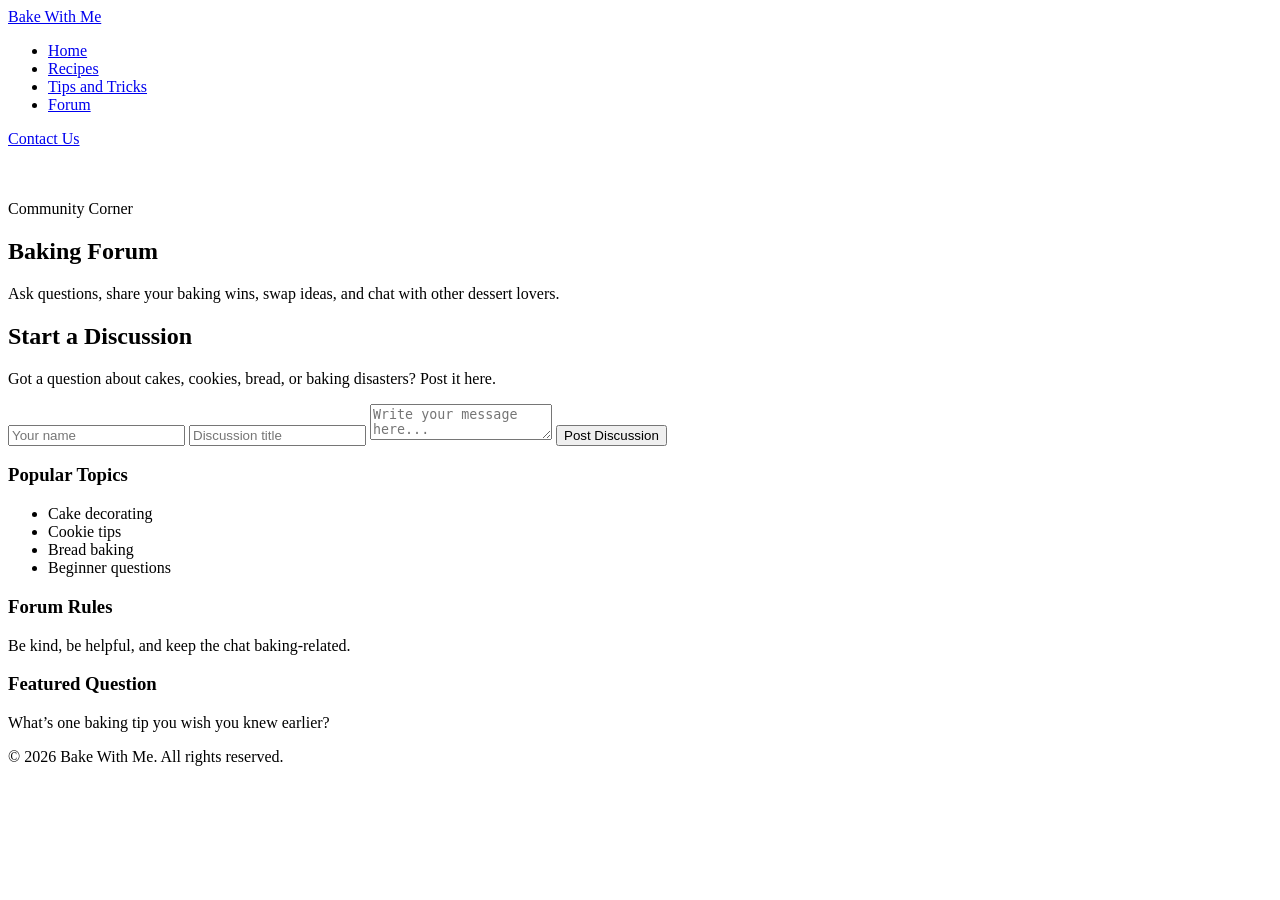
==== forum.html @ 9028d15e "Add files via upload" ====
<!DOCTYPE html>
<html lang="en">

<head>
  <meta charset="UTF-8"/>
  <meta name ="viewport" content="width=device-width, initial-scale=1.0" />
    <link href="https://fonts.googleapis.com/css2?family=Playfair+Display:wght@400;600;800&family=Inter:wght@300;400;500&display=swap" rel="stylesheet">

  <!--SEO-->
  <title>Bake With Me | Forum</title>
  <meta name="description" content="Bake With Me - bakes and deserts made with love. ">

  <link rel="stylesheet" href="css/style.css">
</head>

<body>

  <!--NAVBAR-->
<header>
   <nav class="navbar">
    <div class="nav-left">
      <a href="index.html" class="logo">Bake With Me</a>
    </div>

    <ul class="nav-center">
      <li><a href="index.html">Home</a></li>
      <li><a href="recipes.html">Recipes</a></li>
      <li><a href="tips.html">Tips and Tricks</a></li>
      <li><a href="forum.html">Forum</a></li>
    </ul>

    <div class="nav-right">
      <a href="contact.html" class="nav-btn">Contact Us</a>
    </div>
  </nav>
</header>

<!--Main section-->
<br></br>
<section class="forum-hero">
  <p class="forum-tag">Community Corner</p>
  <h1>Baking Forum</h1>
  <p>
    Ask questions, share your baking wins, swap ideas, and chat with other dessert lovers.
  </p>
</section>

<section class="forum-layout">
  <div class="forum-main">
    <section class="forum-form-card">
      <h2>Start a Discussion</h2>
      <p>Got a question about cakes, cookies, bread, or baking disasters? Post it here.</p>

      <form class="forum-form" id="forumForm">
        <input type="text" id="name" placeholder="Your name" required>
        <input type="text" id="title" placeholder="Discussion title" required>
        <textarea id="message" placeholder="Write your message here..." required></textarea>
        <button type="submit">Post Discussion</button>
      </form>
    </section>
  </div>

  <aside class="forum-sidebar">
    <div class="sidebar-box">
      <h3>Popular Topics</h3>
      <ul>
        <li>Cake decorating</li>
        <li>Cookie tips</li>
        <li>Bread baking</li>
        <li>Beginner questions</li>
      </ul>
    </div>

    <div class="sidebar-box">
      <h3>Forum Rules</h3>
      <p>Be kind, be helpful, and keep the chat baking-related.</p>
    </div>

    <div class="sidebar-box">
      <h3>Featured Question</h3>
      <p>What’s one baking tip you wish you knew earlier?</p>
    </div>
  </aside>
</section>

  <footer class="site-footer">
    <p>&copy; 2026 Bake With Me. All rights reserved.</p>
  </footer>
<script src="js/script.js"></script>
</body>
</html>
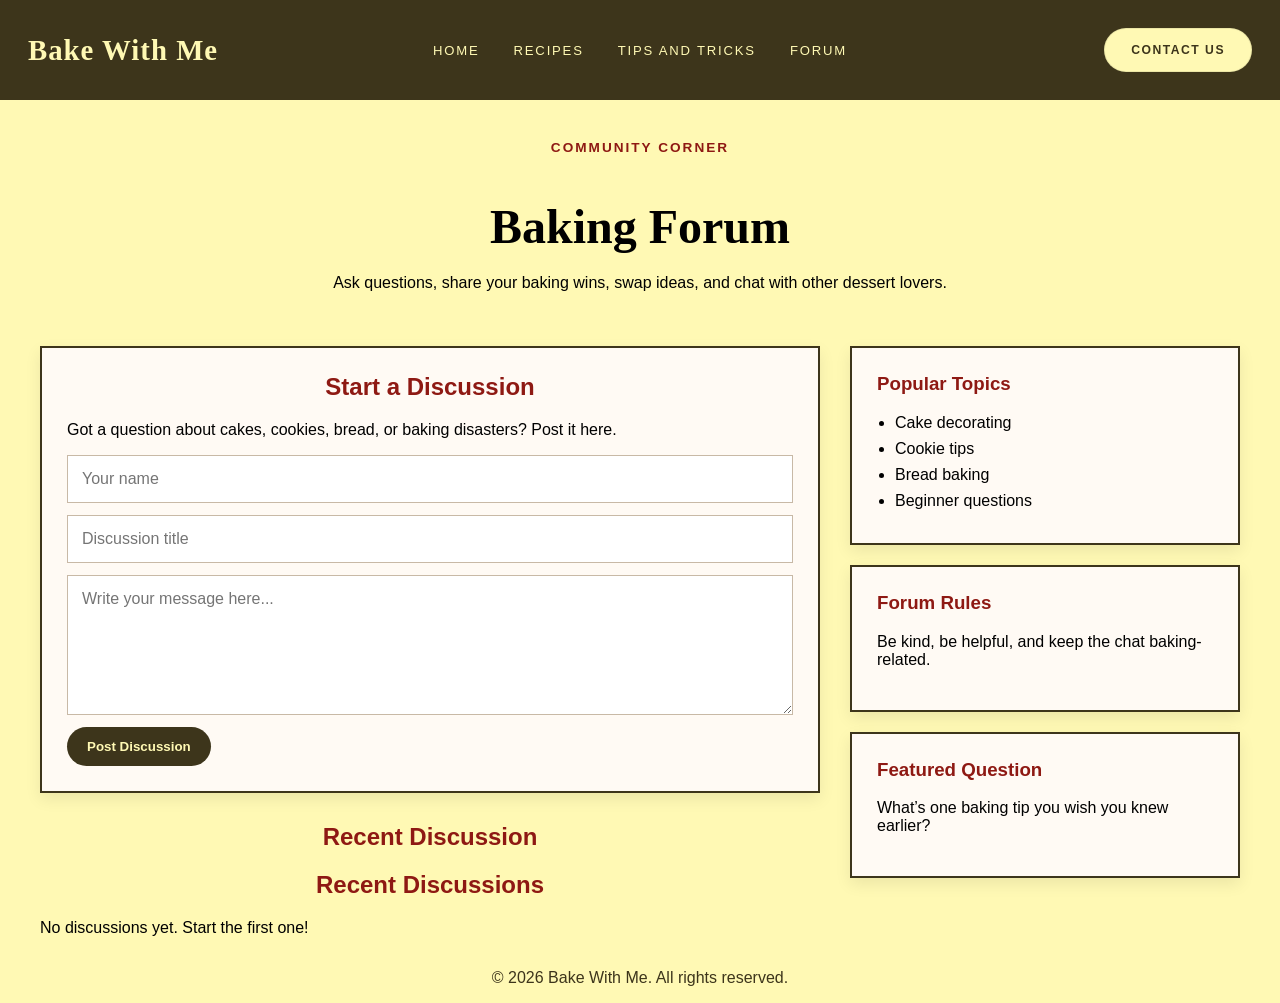
==== commit 5a67a08d: "Add files via upload" ====
--- a/forum.html
+++ b/forum.html
@@ -58,6 +58,10 @@
         <button type="submit">Post Discussion</button>
       </form>
     </section>
+    <section class="forum-posts">
+      <h2>Recent Discussion</h2>
+      <div id="posts"></div>
+    </section>
   </div>
 
   <aside class="forum-sidebar">
--- a/css/style.css
+++ b/css/style.css
@@ -0,0 +1,955 @@
+* {
+  box-sizing: border-box;
+}
+
+body {
+  margin: 0;
+  font-family: Arial, sans-serif; "Apple Color Emoji", "Segoe UI Emoji"; 
+  background: #FFF9B4;
+}
+
+.site-header{
+  width: 100%;
+  background: #3D351B;
+  border-bottom: 1px solid rgba(0, 0, 0, 0.05);
+}
+
+.navbar{
+  width: 100%;
+  height: 100px;
+  display: grid;
+  grid-template-columns: 1fr auto 1fr;
+  align-items: center;
+  padding: 0 28px;
+  background: #3D351B;
+}
+
+.nav-left {
+  display: flex;
+  align-items: center;
+  justify-self: start;
+}
+
+/*Nav-bar links*/
+.nav-center a:hover{
+  color: #FFF9B4;
+  opacity: 1;
+}
+
+/* Button hover */
+.nav-btn {
+  background: #FFF9B4;
+  color: #3D351B;
+}
+
+/*logo*/
+.logo {
+  font-family: 'Playfair Display', serif;
+  font-size: 1.8rem;
+  font-weight: 700;
+  color: #FFF9B4;
+  text-decoration: none;
+  letter-spacing: 1px;
+}
+
+/* centered links */
+.nav-center {
+  list-style: none;
+  display: flex;
+  align-items: center;
+  justify-content: center;
+  gap: 34px;
+  margin: 0;
+  padding: 0;
+}
+
+.nav-center a {
+  text-decoration: none;
+  color: #FFF9B4;
+  font-size: 0.82rem;
+  text-transform: uppercase;
+  letter-spacing: 1.8px;
+  font-weight: 500;
+}
+
+.nav-center a:hover {
+  opacity: 1;
+  color: #D79F90;
+}
+
+/* right button */
+.nav-right {
+  display: flex;
+  justify-self: end;
+  align-items: center;
+}
+
+.nav-btn {
+  text-decoration: none;
+  background: #FFF9B4;
+  color: #3D351B;
+  padding: 14px 26px;
+  font-size: 0.76rem;
+  text-transform: uppercase;
+  letter-spacing: 1.5px;
+  font-weight: 600;
+  border: 1px solid rgba(0, 0, 0, 0.08);
+  transition: 0.3s ease;
+  border-radius: 25px;
+}
+
+.nav-btn:hover {
+  background: #D79F90;
+  transform: translateY(-1px);
+  color: #3D351B;
+}
+
+
+
+/*Carousel*/
+.carousel {
+  position: relative;
+  height: 500px;
+  overflow: hidden;
+}
+
+.slide {
+  width: 100%;
+  height: 500px;
+  object-fit: cover;
+  display: none;
+}
+
+.slide.active {
+  display: block;
+}
+
+.hero-text {
+  position: absolute;
+  top: 40%;
+  left: 50%;
+  transform: translate(-50%, -50%);
+  text-align: center;
+  color: white;
+}
+
+.hero-text h2 {
+  font-size: 3rem;
+  font-family: 'Playfair Display', serif;  /* elegant bakery style */
+  font-weight: 600;
+  letter-spacing: 1px;
+  color: white;
+}
+
+/*search section*/
+.below-carousel {
+  display: grid;
+  grid-template-columns: 2fr 1fr;
+  width: 100%;
+  align-items: start;
+}
+
+.left-column {
+  display: flex;
+  flex-direction: column;
+}
+
+.search-plaid h2 {
+  color: #4f6b46 !important;
+}
+
+.plaid-section {
+background-color: #fff6f8;
+background-image:
+repeating-linear-gradient(
+0deg,
+rgba(210, 150, 150, 0.2) 0px,
+rgba(210, 150, 150, 0.2) 6px,
+transparent 6px,
+transparent 30px
+),
+repeating-linear-gradient(
+90deg,
+rgba(210, 150, 150, 0.2) 0px,
+rgba(210, 150, 150, 0.2) 6px,
+transparent 6px,
+transparent 30px
+);
+}
+
+.search-plaid {
+  padding: 70px 20px;
+  text-align: center;
+}
+
+.search-plaid h2 {
+  margin-bottom: 25px;
+}
+
+.search-box {
+  display: flex;
+  justify-content: center;
+  align-items: center;
+  gap: 10px;
+}
+
+.search-box input {
+  width: 400px;
+  max-width: 100%;
+  padding: 14px;
+  border: none;
+  border-radius: 25px;
+}
+
+.search-box button {
+  padding: 14px 22px;
+  border: none;
+  border-radius: 25px;
+  background: #3D351B;
+  color: white;
+  font-weight: 600;
+}
+
+#homeRecipeResults {
+  margin-top: 25px;
+  display: grid;
+  grid-template-columns: repeat(auto-fit, minmax(180px, 1fr));
+  gap: 20px;
+  max-width: 900px;
+  margin-left: auto;
+  margin-right: auto;
+}
+
+.home-recipe-card {
+  background: #fffaf4;
+  border: 2px solid #8E1913;
+  padding: 12px;
+  text-align: center;
+  box-shadow: 0 4px 12px rgba(0, 0, 0, 0.08);
+}
+
+.home-recipe-card img {
+  width: 100%;
+  height: 180px;
+  object-fit: cover;
+  display: block;
+  margin-bottom: 10px;
+}
+
+.home-recipe-card h3 {
+  margin: 0;
+  font-size: 1rem;
+  color: #3D351B;
+}
+
+
+.about-conatainer {
+  text-align: center;
+  padding: 70px 40px;
+  border:10px solid #8E1913;
+}
+
+.about-conatainer h2 {
+  color: #4f6b46;
+  margin-bottom: 20px;
+}
+
+.about-conatainer p {
+  color:  #3D351B;
+  max-width: 700px;
+  margin: 0 auto;
+  line-height: 1.8;
+  font-size: 1.05rem;
+}
+
+.about-conatainer p {
+  font-family: 'Poppins', sans-serif;
+  font-size: 1.05rem;
+  line-height: 1.8;   /* THIS is what makes it look clean */
+  letter-spacing: 0.3px;
+} 
+
+.about-conatainer{
+  max-width: 800px;
+  margin: 60px auto;
+  padding: 40px;
+
+  background: url("../images/paper-texture.jpg");
+  background-size: cover;
+  background-repeat:no-repeat;
+
+  border-radius: 0;
+  box-shadow:  0 4px 15px rgba(0,0,0,0.1);
+}
+
+.favourites-side {
+  background: #3D351B;
+  color: white;
+  display: flex;
+  flex-direction: column;
+  align-items: center;
+  text-align: center;
+  padding: 40px 20px;
+}
+
+.favourites-side h3 {
+  margin-bottom: 20px;
+}
+
+.favourites-side img {
+  width: 160px !important;
+  height: 160px !important;
+  object-fit: cover !important;
+  border-radius: 12px;
+  margin: 15px auto;
+  display: block;
+}
+
+.favourites-side h4 {
+  margin: 10px 0 5px;
+}
+
+.author {
+  color: #e6dcd0;
+  margin-bottom: 15px;
+}
+
+.recipe-btn {
+  display: inline-block;
+  padding: 12px 20px;
+  background: #D79F90;
+  color: #3D351B;
+  text-decoration: none;
+  border-radius: 25px;
+  font-weight: bold;
+  margin-bottom: 30px;
+}
+
+/*RECIPE PAGE.RECIPES*/
+
+.recipes-layout {
+  display: grid;
+  grid-template-columns: 320px minmax(0,1fr); 
+  gap: 40px;
+  max-width: 1200px;
+  margin: 0 auto;
+  padding: 40px;
+  align-items: start;
+}
+
+.recipes-main {
+  width: 100%;
+  padding: 0;
+  max-width: 800px;
+  margin: 0 auto;
+}
+
+.recipes-title {
+  text-align: center;
+  font-family: 'Playfair Display', serif;
+  color:  #3D351B;
+  font-size: 3rem;
+  margin-bottom: 40px;
+}
+
+.recipe-entry {
+  display: block;
+  width: 100%;
+  margin: 0 0 40px 0;
+  background: #fffaf4;
+  border: 3px solid #8E1913;
+  border-radius: 0;
+  overflow: hidden;
+  box-shadow: 0 8px 20px rgba(0,0,0,0.08);
+}
+
+.recipe-image {
+  width: 100%;
+  height: 320px;
+  object-fit: cover;
+  display: block;
+}
+
+.recipe-content {
+  padding: 28px;
+}
+
+.recipe-header {
+  display: flex;
+  justify-content: space-between;
+  align-items: center;
+  gap: 20px;
+  flex-wrap: wrap;
+}
+
+.recipe-header h2 {
+  margin: 0;
+  color: #8E1913;
+  font-size: 1.8rem;
+}
+
+.recipe-content h3 {
+  margin-top: 10px;
+  margin-bottom: 25px;
+  color: #3d351b;
+  font-family: 'Playfair Display', serif;
+  font-size: 2rem;
+}
+
+.recipe-columns {
+  display: flex;
+  flex-direction: column;
+  gap: 20px;
+}
+
+.recipe-box {
+  background: #fdf2f0;
+  border: 2px solid #8E1913;
+  border-radius: 0;
+  padding: 20px;
+  width: 100%;
+}
+
+.recipe-box h4 {
+  margin-top: 0;
+  margin-bottom: 15px;
+  color: #8E1913;
+  font-size: 1.2rem;
+}
+
+.recipe-box ul,
+.recipe-box ol {
+  margin: 0;
+  padding-left: 20px;
+  line-height: 1.8;
+  color: #2f2618;
+}
+
+.recipe-link {
+  display: inline-block;
+  background: #3d351b;
+  color: #fff9b4;
+  text-decoration: none;
+  padding: 12px 18px;
+  border-radius: 999px;
+  transition: 0.3s ease;
+  font-weight: 600;
+}
+
+.recipe-link:hover,
+.nav-btn:hover,
+.search-box button:hover {
+  background: #8E1913;
+  color: white;
+}
+
+@media (max-width: 900px) {
+  .recipes-layout {
+    grid-template-columns: 1fr;
+  }
+
+  .recipe-image {
+    height: 220px;
+  }
+
+  .recipe-content h3 {
+    font-size: 1.6rem;
+  }
+}
+
+
+/* left side bar RECIPES */
+.recipes-sidebar {
+  background: #3D351B;
+  color: white;
+  padding: 80px 20px 30px;
+  border-radius: 0;
+  text-align: center;
+  position: static;
+  top: 40px;
+  height: fit-content;
+}
+
+#bakeImage{
+  width: 200px;
+  height: 200px;
+  object-fit: cover;
+}
+
+.recipes-sidebar h2 {
+  margin-bottom: 20px;
+  margin-top: 40px;
+}
+
+.recipes-sidebar img {
+  width: 100%;
+  border-radius: 0;
+  margin-bottom: 15px;
+}
+
+#randomBtn {
+  margin-top: 20px;
+  padding: 12px 18px;
+  border: none;
+  border-radius: 0;
+  background: #fff9b4;
+  color: #3D351B;
+  font-weight: bold;
+  cursor: pointer;
+}
+
+#randomBtn:hover {
+  background: #D79F90;
+  color: white;
+}
+
+/* PUSH recipes right */
+.recipes-main {
+  padding: 0;
+}
+
+/*CONTACT PAGE*/
+.contact-page {
+  background: #FFF9B4;
+  color: #3D351B;
+  padding: 50px 20px 70px;
+}
+
+.contact-intro {
+  max-width: 900px;
+  margin: 0 auto 40px;
+  text-align: left;
+  border-bottom: 2px solid #3D351B;
+  padding-bottom: 20px;
+}
+
+.contact-tag {
+  text-transform: uppercase;
+  letter-spacing: 2px;
+  font-size: 0.85rem;
+  color: #8E1913;
+  margin-bottom: 10px;
+  font-weight: 700;
+}
+
+.contact-intro h1 {
+  font-size: 3rem;
+  margin-bottom: 12px;
+  color: #3D351B;
+}
+
+.contact-intro p {
+  max-width: 650px;
+  line-height: 1.7;
+  color: #3D351B;
+}
+
+.contact-layout {
+  max-width: 1100px;
+  margin: 0 auto;
+  display: grid;
+  grid-template-columns: 0.9fr 1.3fr;
+  gap: 0;
+  border: 2px solid #3D351B;
+  background: #fffdf4;
+}
+
+.contact-note {
+  background: #D79F90;
+  padding: 35px;
+  border-right: 2px solid #3D351B;
+}
+
+.contact-note h2,
+.contact-form-panel h2 {
+  font-size: 1.8rem;
+  margin-bottom: 18px;
+  color: #3D351B;
+}
+
+.contact-note p {
+  line-height: 1.7;
+  color: #3D351B;
+}
+
+.contact-lines {
+  margin-top: 30px;
+}
+
+.contact-lines div {
+  padding: 16px 0;
+  border-top: 1px solid rgba(61, 53, 27, 0.4);
+}
+
+.contact-lines span {
+  display: block;
+  text-transform: uppercase;
+  font-size: 0.8rem;
+  letter-spacing: 1px;
+  margin-bottom: 6px;
+  color: #3D351B;
+  font-weight: 700;
+}
+
+.contact-lines p {
+  margin: 0;
+  color: #3D351B;
+}
+
+.contact-form-panel {
+  padding: 35px;
+  background: #fffdf4;
+}
+
+.contact-form {
+  display: flex;
+  flex-direction: column;
+  gap: 10px;
+}
+
+.contact-form label {
+  margin-top: 10px;
+  text-transform: uppercase;
+  letter-spacing: 1px;
+  font-size: 0.8rem;
+  font-weight: 700;
+  color: #3D351B;
+}
+
+.contact-form input,
+.contact-form textarea {
+  border: 1.5px solid rgba(61, 53, 27, 0.5);
+  background: #fff;
+  padding: 14px;
+  border-radius: 4px;
+  font-size: 1rem;
+  font-family: inherit;
+  color: #3D351B;
+}
+
+.contact-form input:focus,
+.contact-form textarea:focus {
+  outline: none;
+  border-color: #3D351B;
+}
+
+.contact-form textarea {
+  resize: vertical;
+  min-height: 180px;
+}
+
+.contact-form button {
+  margin-top: 18px;
+  background: #3D351B;
+  color: #FFF9B4;
+  border: 1.5px solid #3D351B;
+  padding: 14px 20px;
+  border-radius: 4px;
+  font-weight: 700;
+  cursor: pointer;
+  width: fit-content;
+  transition: 0.25s ease;
+}
+
+.contact-form button:hover {
+  background: transparent;
+  color: #3D351B;
+}
+
+.contact-footer-note {
+  max-width: 1100px;
+  margin: 22px auto 0;
+  padding-top: 18px;
+  border-top: 2px solid #3D351B;
+  font-style: italic;
+  color: #3D351B;
+}
+
+#forMessage{
+  margin-top: 10px;
+  font-weight: 600;
+  font-size: 0.95rem;
+}
+
+@media (max-width: 850px) {
+  .contact-layout {
+    grid-template-columns: 1fr;
+  }
+
+  .contact-note {
+    border-right: none;
+    border-bottom: 2px solid #3D351B;
+  }
+
+  .contact-intro h1 {
+    font-size: 2.2rem;
+  }
+}
+
+
+/* TIPS PAGE */
+.tips-page {
+  background: #FFF9B4;
+  color: #3D351B;
+  padding: 50px 20px 80px;
+}
+
+.tips-hero {
+  max-width: 900px;
+  margin: 0 auto 50px;
+  text-align: center;
+}
+
+.tips-tag {
+  text-transform: uppercase;
+  letter-spacing: 2px;
+  font-size: 0.85rem;
+  color: #8E1913;
+  font-weight: 700;
+  margin-bottom: 10px;
+}
+
+.tips-hero h1 {
+  font-family: 'Playfair Display', serif;
+  font-size: 3rem;
+  margin-bottom: 15px;
+  color: #3D351B;
+}
+
+.tips-hero p {
+  max-width: 650px;
+  margin: 0 auto;
+  line-height: 1.7;
+  font-size: 1.05rem;
+}
+
+/* TIPS GRID */
+.tips-grid {
+  max-width: 1200px;
+  margin: 0 auto;
+  display: grid;
+  grid-template-columns: repeat(4, 1fr);
+  gap: 25px;
+  padding: 0 20px;
+}
+
+/* CARD */
+.tip-card {
+  background: #f4f1ec;
+  border: 1px solid #e0d8cd;
+  overflow: hidden;
+  transition: 0.3s ease;
+}
+
+.tip-card:hover {
+  transform: translateY(-5px);
+}
+
+/* IMAGE */
+.tip-card img {
+  width: 100%;
+  height: 240px;
+  object-fit: cover;
+  display: block;
+}
+
+/* CONTENT */
+.tip-content {
+  padding: 15px;
+}
+
+.tip-label {
+  font-size: 0.7rem;
+  letter-spacing: 1px;
+  color: #777;
+  text-transform: uppercase;
+  margin-bottom: 8px;
+}
+
+.tip-content h3 {
+  font-size: 1.1rem;
+  margin: 0 0 10px;
+  color: #3D351B;
+}
+
+.tip-comments {
+  font-size: 0.8rem;
+  color: #999;
+}
+
+@media (max-width: 900px) {
+  .tips-grid {
+    grid-template-columns: repeat(2, 1fr);
+  }
+}
+
+@media (max-width: 500px) {
+  .tips-grid {
+    grid-template-columns: 1fr;
+  }
+}
+
+/*VIDEOS*/
+
+iframe{
+  max-width: 100%;
+  border-radius: 10px;
+  display: block;
+}
+
+.video-container{
+  display: flex;
+  justify-content: center;
+  margin: 20px 0;
+}
+
+section h2{
+  text-align: center;
+  color:#3D351B;
+}
+
+
+.site-footer p {
+  text-align: center;
+  color:#3D351B;
+}
+
+
+
+
+
+
+
+
+
+/*FORUM*/
+
+.forum-page {
+  background: #FFF9B4;
+  color: #3D351B;
+  padding: 50px 20px 80px;
+}
+
+.forum-hero {
+  max-width: 900px;
+  margin: 0 auto 50px;
+  text-align: center;
+}
+
+.forum-tag {
+  text-transform: uppercase;
+  letter-spacing: 2px;
+  font-size: 0.85rem;
+  color: #8E1913;
+  font-weight: 700;
+  margin-bottom: 10px;
+}
+
+.forum-hero h1 {
+  font-family: 'Playfair Display', serif;
+  font-size: 3rem;
+  margin-bottom: 15px;
+}
+
+.forum-hero p {
+  max-width: 650px;
+  margin: 0 auto;
+  line-height: 1.7;
+}
+
+.forum-layout {
+  max-width: 1200px;
+  margin: 0 auto;
+  display: grid;
+  grid-template-columns: 2fr 1fr;
+  gap: 30px;
+}
+
+.forum-main {
+  display: flex;
+  flex-direction: column;
+  gap: 30px;
+}
+
+.forum-form-card,
+.forum-post,
+.sidebar-box {
+  background: #fffaf4;
+  border: 2px solid #3D351B;
+  padding: 25px;
+  border-radius: 0;
+  box-shadow: 0 6px 15px rgba(0,0,0,0.08);
+}
+
+.forum-form-card h2,
+.forum-posts h2,
+.sidebar-box h3 {
+  margin-top: 0;
+  color: #8E1913;
+}
+
+.forum-form {
+  display: flex;
+  flex-direction: column;
+  gap: 12px;
+}
+
+.forum-form input,
+.forum-form textarea {
+  padding: 14px;
+  border: 1px solid #c8b9a6;
+  border-radius: 0;
+  font-family: inherit;
+  font-size: 1rem;
+}
+
+.forum-form textarea {
+  min-height: 140px;
+  resize: vertical;
+}
+
+.forum-form button {
+  width: fit-content;
+  padding: 12px 20px;
+  background: #3D351B;
+  color: #FFF9B4;
+  border: none;
+  border-radius: 999px;
+  font-weight: 600;
+  cursor: pointer;
+}
+
+.forum-form button:hover {
+  background: #8E1913;
+  color: white;
+}
+
+.post-meta {
+  font-size: 0.85rem;
+  color: #777;
+  margin-bottom: 10px;
+}
+
+.forum-sidebar {
+  display: flex;
+  flex-direction: column;
+  gap: 20px;
+}
+
+.sidebar-box ul {
+  padding-left: 18px;
+  margin: 0;
+}
+
+.sidebar-box li {
+  margin-bottom: 8px;
+}
+
+@media (max-width: 900px) {
+
+.forum-layout {
+  display: grid;
+  grid-template-columns: 2fr 1fr;
+  gap: 30px;
+}
+
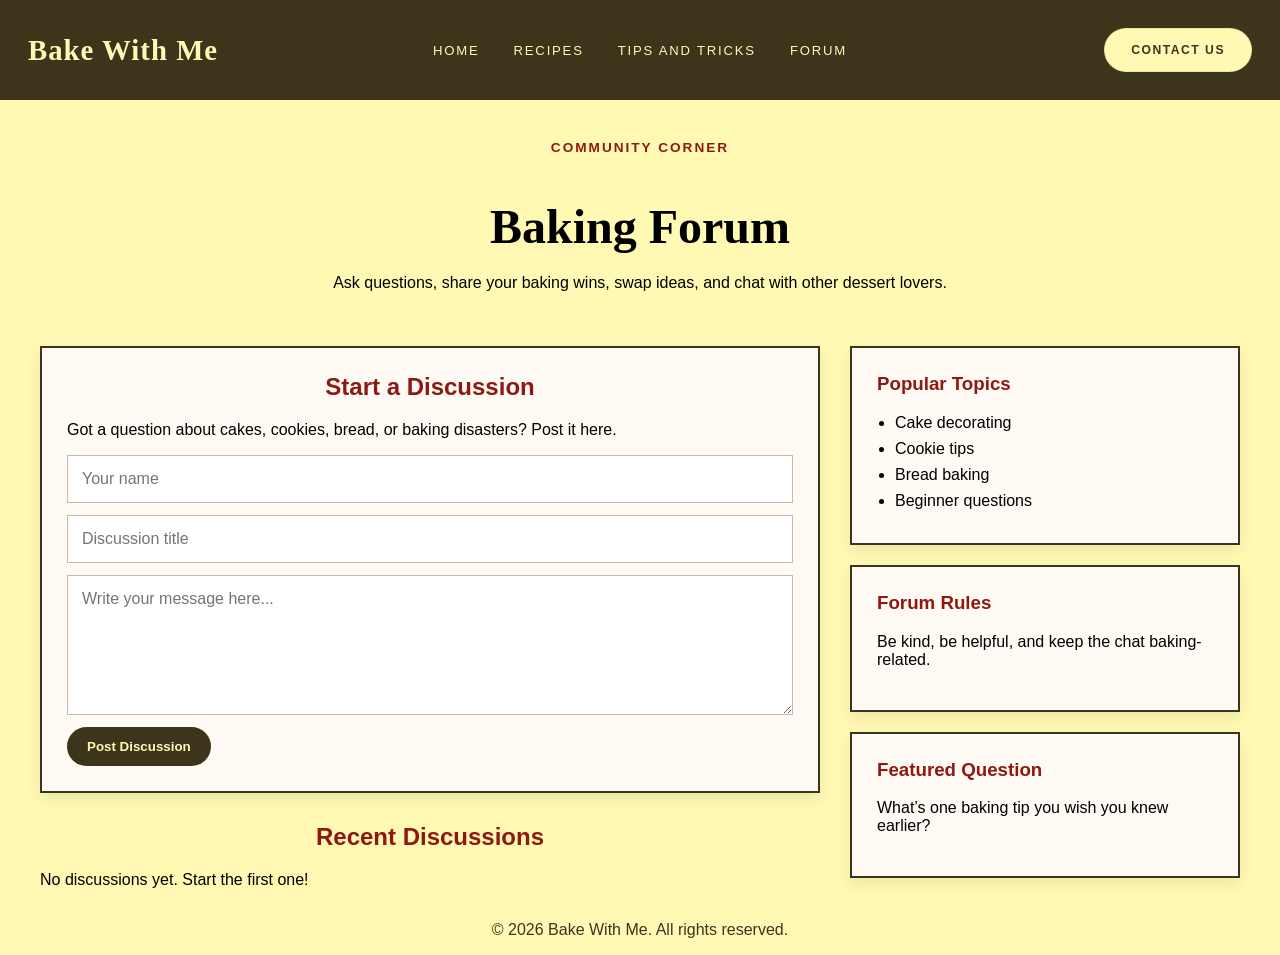
==== commit 0cd02ef6: "Add files via upload" ====
--- a/forum.html
+++ b/forum.html
@@ -59,7 +59,7 @@
       </form>
     </section>
     <section class="forum-posts">
-      <h2>Recent Discussion</h2>
+      
       <div id="posts"></div>
     </section>
   </div>
